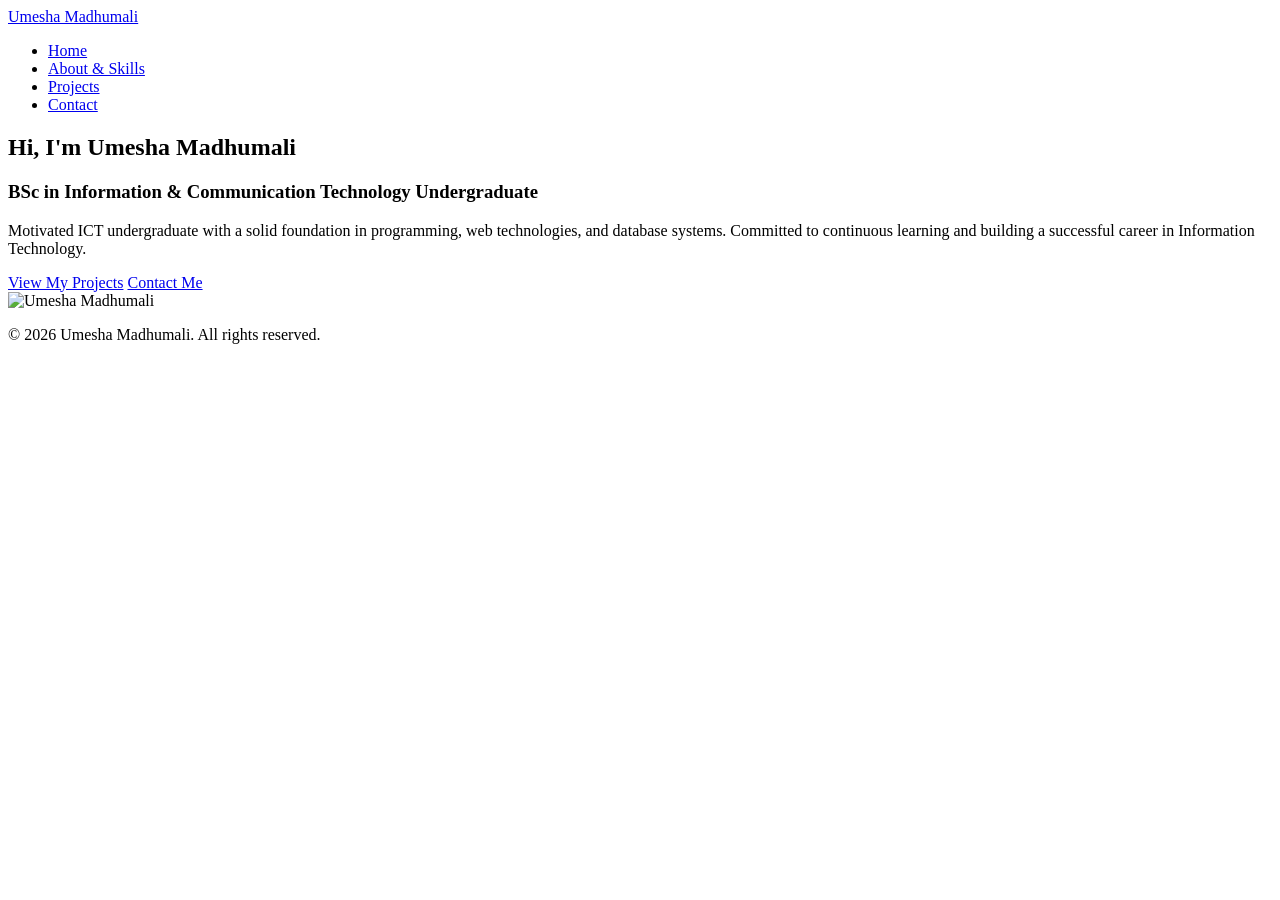
==== index.html @ 1b3169b1 "Home Page creation" ====
<!DOCTYPE html>
<html lang="en">
<head>
    <meta charset="UTF-8">
    <meta name="viewport" content="width=device-width, initial-scale=1.0">
    <title>Umesha Madhumali - Portfolio</title>
    <link rel="stylesheet" href="style.css">
</head>
<body>

    <header>
        <a href="index.html" class="logo">Umesha Madhumali</a>
        <nav>
            <ul>
                <li><a href="index.html">Home</a></li>
                <li><a href="about.html">About & Skills</a></li>
                <li><a href="projects.html">Projects</a></li>
                <li><a href="contact.html">Contact</a></li>
            </ul>
        </nav>
    </header>

    <section class="container hero">
        <div class="hero-text">
            <h1>Hi, I'm Umesha Madhumali</h1>
            <h3>BSc in Information & Communication Technology Undergraduate</h3>
            <p>Motivated ICT undergraduate with a solid foundation in programming, web technologies, and database systems. Committed to continuous learning and building a successful career in Information Technology.</p>
            
            <a href="projects.html" class="btn">View My Projects</a>
            <a href="contact.html" class="btn btn-secondary">Contact Me</a>
        </div>
        <div class="hero-img">
            <img src="C:\Users\Admin\Downloads\Portfolio_Website\profile.jpeg" alt="Umesha Madhumali">
        </div>
    </section>

    <footer>
        <p>&copy; 2026 Umesha Madhumali. All rights reserved.</p>
    </footer>

</body>
</html>
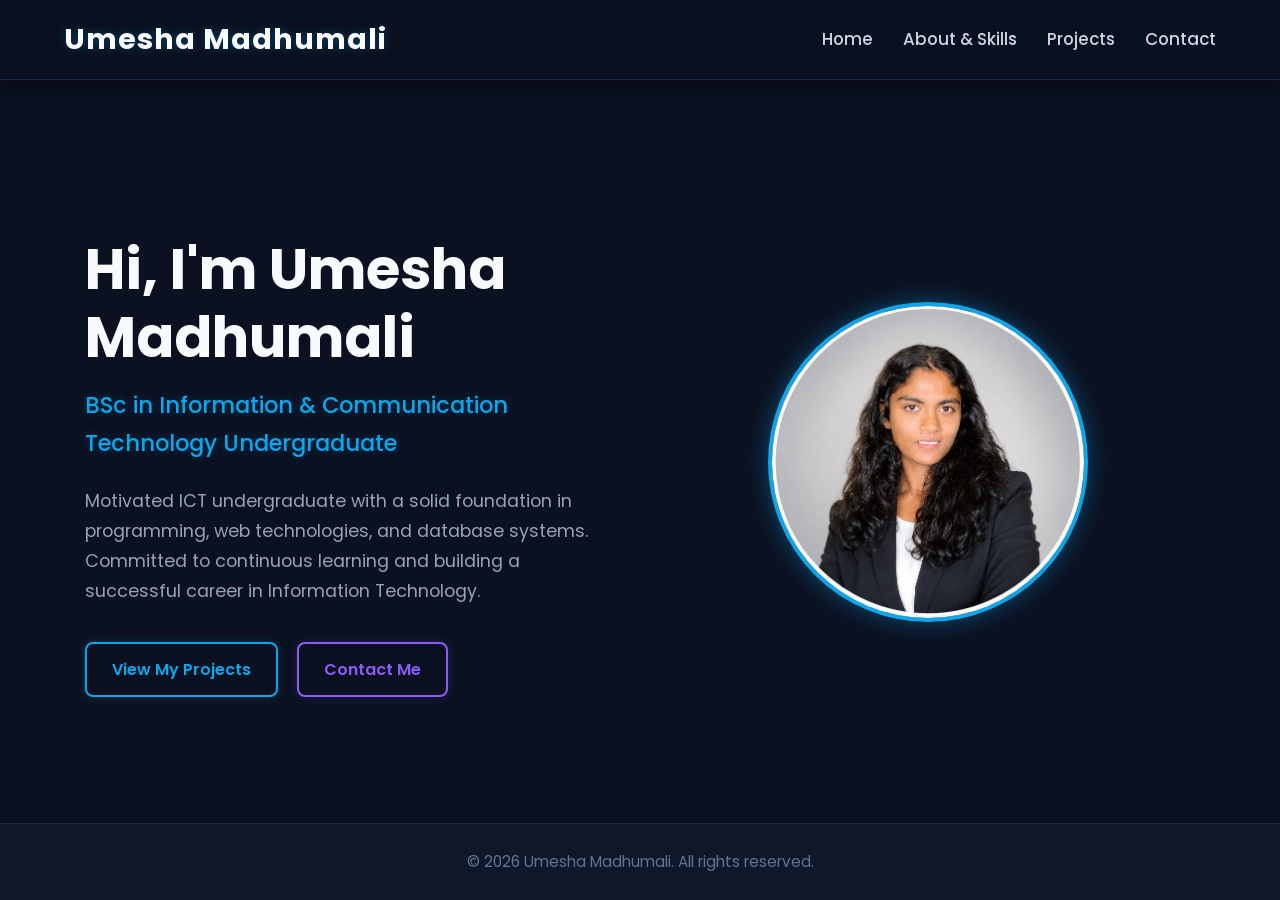
==== commit 1db7c802: "bug fix" ====
--- a/index.html
+++ b/index.html
@@ -30,7 +30,7 @@
             <a href="contact.html" class="btn btn-secondary">Contact Me</a>
         </div>
         <div class="hero-img">
-            <img src="C:\Users\Admin\Downloads\Portfolio_Website\profile.jpeg" alt="Umesha Madhumali">
+            <img src="profile.jpeg" alt="Umesha Madhumali">
         </div>
     </section>
 
@@ -39,4 +39,4 @@
     </footer>
 
 </body>
-</html>+</html>
--- a/style.css
+++ b/style.css
@@ -0,0 +1,335 @@
+/* style.css (Dark Neon Professional Theme) */
+
+/* Import Google Font (Poppins) for a modern look */
+@import url('https://fonts.googleapis.com/css2?family=Poppins:wght@300;400;500;600;700&display=swap');
+
+/* --- General Styles --- */
+* {
+    margin: 0;
+    padding: 0;
+    box-sizing: border-box;
+    font-family: 'Poppins', sans-serif;
+}
+
+body {
+    /* Deep dark blue/gray background for the professional IT look */
+    background-color: #0b1121;
+    color: #94a3b8;
+    line-height: 1.7;
+    display: flex;
+    flex-direction: column;
+    min-height: 100vh;
+}
+
+.container {
+    max-width: 1150px;
+    margin: 0 auto;
+    padding: 50px 20px;
+    flex: 1;
+}
+
+/* --- Navigation Bar --- */
+header {
+    background: rgba(11, 17, 33, 0.95);
+    backdrop-filter: blur(10px);
+    padding: 15px 5%;
+    display: flex;
+    justify-content: space-between;
+    align-items: center;
+    position: sticky;
+    top: 0;
+    z-index: 1000;
+    border-bottom: 1px solid rgba(14, 165, 233, 0.2);
+    box-shadow: 0 4px 20px rgba(0,0,0,0.5);
+}
+
+header .logo {
+    color: #f8fafc;
+    font-size: 1.8rem;
+    font-weight: 700;
+    text-decoration: none;
+    letter-spacing: 1px;
+    text-shadow: 0 0 10px rgba(14, 165, 233, 0.3);
+}
+
+nav ul {
+    list-style: none;
+    display: flex;
+    gap: 30px;
+}
+
+nav ul li a {
+    color: #cbd5e1;
+    text-decoration: none;
+    font-size: 1.05rem;
+    font-weight: 500;
+    transition: all 0.3s ease;
+}
+
+nav ul li a:hover {
+    color: #0ea5e9;
+    text-shadow: 0 0 10px rgba(14, 165, 233, 0.6); /* Neon glow on hover */
+}
+
+/* --- Buttons (Neon Outline Style) --- */
+.btn {
+    display: inline-block;
+    padding: 12px 25px;
+    background: transparent;
+    border: 2px solid #0ea5e9;
+    color: #0ea5e9;
+    text-decoration: none;
+    border-radius: 8px;
+    transition: all 0.3s ease;
+    font-weight: 600;
+    box-shadow: 0 0 10px rgba(14, 165, 233, 0.2);
+    cursor: pointer;
+}
+
+.btn:hover {
+    background: #0ea5e9;
+    color: #0b1121;
+    box-shadow: 0 0 20px rgba(14, 165, 233, 0.6); /* Strong neon glow */
+    transform: translateY(-3px);
+}
+
+.btn-secondary {
+    border-color: #8b5cf6; /* Purple neon for secondary buttons */
+    color: #8b5cf6;
+    box-shadow: 0 0 10px rgba(139, 92, 246, 0.2);
+    margin-left: 15px;
+}
+
+.btn-secondary:hover {
+    background: #8b5cf6;
+    color: #0b1121;
+    box-shadow: 0 0 20px rgba(139, 92, 246, 0.6);
+}
+
+/* --- Hero Section (Home Page) --- */
+.hero {
+    display: flex;
+    align-items: center;
+    justify-content: space-between;
+    padding-top: 80px;
+    gap: 40px;
+}
+
+.hero-text {
+    flex: 1;
+}
+
+.hero-text h1 {
+    font-size: 3.5rem;
+    color: #f8fafc;
+    margin-bottom: 15px;
+    font-weight: 700;
+    line-height: 1.2;
+}
+
+.hero-text h3 {
+    font-size: 1.4rem;
+    color: #0ea5e9;
+    margin-bottom: 25px;
+    font-weight: 500;
+    text-shadow: 0 0 10px rgba(14,165,233,0.3);
+}
+
+.hero-text p {
+    font-size: 1.1rem;
+    margin-bottom: 35px;
+    color: #94a3b8;
+}
+
+.hero-img {
+    flex: 1;
+    text-align: center;
+}
+
+.hero-img img {
+    width: 320px;
+    height: 320px;
+    border-radius: 50%;
+    object-fit: cover;
+    border: 4px solid #0ea5e9;
+    box-shadow: 0 0 25px rgba(14, 165, 233, 0.4); /* Neon ring around profile */
+    transition: all 0.4s ease;
+}
+
+.hero-img img:hover {
+    transform: scale(1.03);
+    box-shadow: 0 0 35px rgba(14, 165, 233, 0.6);
+}
+
+/* --- Shared Card Styles (Replaced White Boxes with Dark Glassmorphism) --- */
+.section-title {
+    text-align: center;
+    font-size: 2.8rem;
+    color: #f8fafc;
+    margin-bottom: 45px;
+    font-weight: 700;
+}
+
+.about-content, .contact-container {
+    display: flex;
+    flex-wrap: wrap;
+    gap: 40px;
+    margin-bottom: 50px;
+}
+
+.about-text, .education-box, .contact-info, .contact-form, .project-card {
+    flex: 1;
+    min-width: 300px;
+    background: #1e293b; /* Dark Slate background */
+    padding: 35px;
+    border-radius: 15px;
+    border: 1px solid #334155;
+    box-shadow: 0 10px 30px rgba(0,0,0,0.5);
+    transition: all 0.3s ease;
+}
+
+.about-text:hover, .education-box:hover, .contact-info:hover, .project-card:hover {
+    transform: translateY(-5px);
+    border-color: rgba(14, 165, 233, 0.5);
+    box-shadow: 0 10px 30px rgba(14, 165, 233, 0.15); /* Subtle blue glow on hover */
+}
+
+h2 {
+    color: #f8fafc;
+    margin-bottom: 20px;
+    font-weight: 600;
+    position: relative;
+    padding-bottom: 10px;
+}
+
+h2::after {
+    content: '';
+    position: absolute;
+    left: 0;
+    bottom: 0;
+    width: 50px;
+    height: 3px;
+    background: #0ea5e9;
+    border-radius: 2px;
+    box-shadow: 0 0 10px #0ea5e9;
+}
+
+h3 {
+    color: #f8fafc;
+}
+
+/* --- Skills Grid --- */
+.skills-grid {
+    display: grid;
+    grid-template-columns: repeat(auto-fit, minmax(140px, 1fr));
+    gap: 20px;
+    margin-top: 30px;
+}
+
+.skill-box {
+    background: #0f172a;
+    color: #0ea5e9;
+    padding: 15px;
+    text-align: center;
+    border-radius: 10px;
+    font-weight: 600;
+    border: 1px solid #334155;
+    transition: all 0.3s ease;
+}
+
+.skill-box:hover {
+    background: rgba(14, 165, 233, 0.1);
+    border-color: #0ea5e9;
+    color: #f8fafc;
+    box-shadow: 0 0 15px rgba(14, 165, 233, 0.3);
+    transform: translateY(-3px);
+}
+
+/* --- Projects Page --- */
+.projects-grid {
+    display: grid;
+    grid-template-columns: repeat(auto-fit, minmax(320px, 1fr));
+    gap: 35px;
+}
+
+.project-card h3 {
+    margin-bottom: 15px;
+    font-size: 1.4rem;
+    font-weight: 600;
+}
+
+.project-card p {
+    color: #94a3b8;
+    margin-bottom: 25px;
+    font-size: 1rem;
+    line-height: 1.6;
+}
+
+.tech-stack {
+    display: flex;
+    gap: 10px;
+    margin-bottom: 25px;
+    flex-wrap: wrap;
+}
+
+.tech-stack span {
+    background: rgba(14, 165, 233, 0.1);
+    color: #0ea5e9;
+    padding: 6px 14px;
+    border-radius: 20px;
+    font-size: 0.85rem;
+    font-weight: 600;
+    border: 1px solid rgba(14, 165, 233, 0.2);
+}
+
+/* --- Contact Page Form --- */
+.contact-info p {
+    margin-bottom: 18px;
+    font-size: 1.1rem;
+    color: #cbd5e1;
+}
+
+.contact-info a {
+    color: #0ea5e9;
+    text-decoration: none;
+    font-weight: 500;
+    transition: text-shadow 0.3s;
+}
+
+.contact-info a:hover {
+    text-shadow: 0 0 10px rgba(14, 165, 233, 0.5);
+}
+
+.contact-form input, .contact-form textarea {
+    width: 100%;
+    padding: 15px;
+    margin-bottom: 20px;
+    border: 1px solid #334155;
+    border-radius: 8px;
+    font-family: inherit;
+    background: #0f172a;
+    color: #f8fafc;
+    transition: all 0.3s ease;
+}
+
+.contact-form input:focus, .contact-form textarea:focus {
+    outline: none;
+    border-color: #0ea5e9;
+    box-shadow: 0 0 10px rgba(14, 165, 233, 0.3);
+}
+
+.contact-form textarea {
+    height: 140px;
+    resize: vertical;
+}
+
+/* --- Footer --- */
+footer {
+    background: #0f172a;
+    color: #64748b;
+    text-align: center;
+    padding: 25px 0;
+    margin-top: auto;
+    font-size: 0.95rem;
+    border-top: 1px solid #1e293b;
+}
